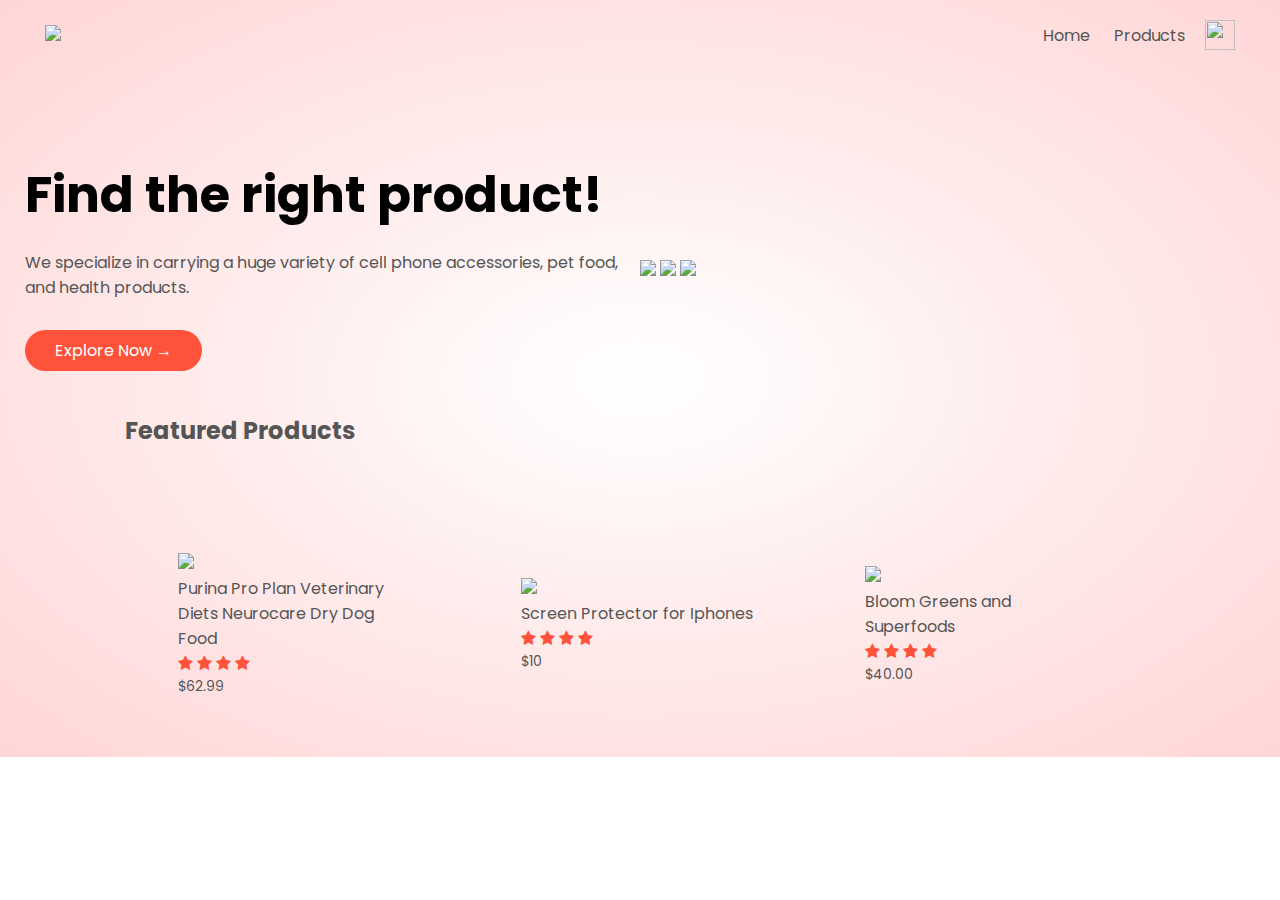
==== index.html @ d5d31c14 "Add files via upload" ====
<!DOCTYPE html>
<html lang= "en">
<head>
  <meta charset="UTF-8">
  <title>Product King</title>
  <link rel="stylesheet" href="style.css">
  <link href="https://fonts.googleapis.com/css2?family=Poppins:wght@300;400;500;600;700&display=swap" rel="stylesheet">
  <link href="https://maxcdn.bootstrapcdn.com/font-awesome/4.1.0/css/font-awesome.min.css" rel="stylesheet"></head>
<body>
  <div class="header">
  <div class="container">
     <div class="navbar">
    <div class="logo">
    <img src="C:\Users\nidam\OneDrive\Pictures\ProductKing\PK.png" width="125px">  
    </div>
    <nav>
       <ul id="MenuItems">
        <li><a href="index.html">Home</a></li>
        <li><a href="products.html">Products</a></li>
      </ul>
    </nav>
    <img src="C:\Users\nidam\OneDrive\Pictures\ProductKing\RedStore_Img\images\cart.png" width="30px" height="30px">  
  </div>
  <div class="row">
       <div class="col-2">
         <h1>Find the right product!</h1>
         <p>We specialize in carrying a huge variety of cell phone accessories, pet food, and health products.</p>
         <a href="" class="btn">Explore Now &#8594</a>
       </div>
       <div class="col-2">
        <img src="C:\Users\nidam\OneDrive\Pictures\ProductKing\RedStore_Img\images\protein.jpg" width="300px">  
        <img src="C:\Users\nidam\OneDrive\Pictures\ProductKing\RedStore_Img\images\phone.png" width="200px">
        <img src="C:\Users\nidam\OneDrive\Pictures\n.jpg" width="300px">
         
       </div>
  </div>
  </div>

<!------------featured products------------------>
    <div class="small-container">
      <h2 class="title">Featured Products</h2>
    <div class="row">
      <div class="col-4">
        <img src="C:\Users\nidam\OneDrive\Pictures\ProductKing\RedStore_Img\images\product-1.jpg">
          <h4>Purina Pro Plan Veterinary Diets Neurocare Dry Dog Food</h4>
          <div class="rating">
           <i class="fa fa-star"></i>
           <i class="fa fa-star"></i>
           <i class="fa fa-star"></i>
           <i class="fa fa-star"></i>
          </div>
          <p>$62.99</p>
      </div>
      <div class="col-4">
        <img src="C:\Users\nidam\OneDrive\Pictures\ProductKing\RedStore_Img\images\product-2.jpg">
          <h4>Screen Protector for Iphones</h4>
          <div class="rating">
           <i class="fa fa-star"></i>
           <i class="fa fa-star"></i>
           <i class="fa fa-star"></i>
           <i class="fa fa-star"></i>
          </div>
          <p>$10</p>
      </div>
           <div class="col-4">
        <img src="C:\Users\nidam\OneDrive\Pictures\ProductKing\RedStore_Img\images\product-3.jpg">
          <h4>Bloom Greens and Superfoods</h4>
          <div class="rating">
           <i class="fa fa-star"></i>
           <i class="fa fa-star"></i>
           <i class="fa fa-star"></i>
           <i class="fa fa-star"></i>
          </div>
          <p>$40.00</p>
      </div>
    </div>
  </div>
</div>

</body>
</html>
---- style.css ----
*{
  margin: 0;
  padding: 0;
  box-sizing: border-box;
}
body{
  font-family: 'Poppins', sans-serif;
}
.navbar{
  display:flex;
  align-items: center;
  padding: 20px; 
}
nav{
  flex:1; 
  text-align: right;
}
nav ul{
  display: inline-block;
  list-style-type: none;
}
nav ul li{
  display: inline-block;
  margin-right: 20px;
}
a{
  text-decoration: none;
  color: #555;
}
p{
  color: #555;
}
.container{
 max-width: 1300px;
 margin:auto;
 padding-left:  25px;
 padding-right: 25px;
}
.row{
  display:flex;
  align-items: center;
  flex-wrap:wrap;
  justify-content: space-around;
}
.col-2{
  flex-basis:50%;
  min-width: 300px;
}

.col-2 img{
  max-width:100%;
}

.col-2 h1{
  font-size:50px;
  line-height:60px;
  margin: 25px 0;
}
.btn{
  display: inline-block;
  background: #ff523b;
  color: #fff;
  padding: 8px 30px;
  margin: 30px 0;
  border-radius: 30px;
  transition: background 0.5s; 
}
.btn:hover{
  background: #563434;
}
.header{
  background: radial-gradient(#fff,#ffd6d6);
}

.header .row{
  margin-top: 70px;
}
.categories{
   margin: 70px 0;
}
.col-3{
  flex-basis: 30%;
  min-width:250px;
  margin-bottom:30px;
}
.col-3 img{
  width: 100%;
}
.small-container{
  max-width:1080px;
  margin:auto;
  padding-left:25px;
  padding-right:25px;

}
.col-4{
  flex-basis: 25%;
  padding:10px;
  min-width:200px;
  margin-bottom:50px;
  transition: transform 0.5s;
}

.col-4 img{
  width: 100%;
}

.title{
  text-align:left;
  margin : 0 auto 80px;
  position: relative;
  line-height: 60px;
  color:#555;
}
.title::after{
  content:'';
  background: #ff23b;
  width:80px;
  height:5px;
  border-radius: 5px;
  position: absolute;
  bottom: 0;
  left: 50%;
  transform: translateX(-50%);
}

h4{
  color:#555;
  font-weight:normal; 
}
.col-4 p{
  font-size:14px;
}
.rating .fa{
  color: #ff523b;
}

.col-4:hover{
  transform: translatey(-5px);
}
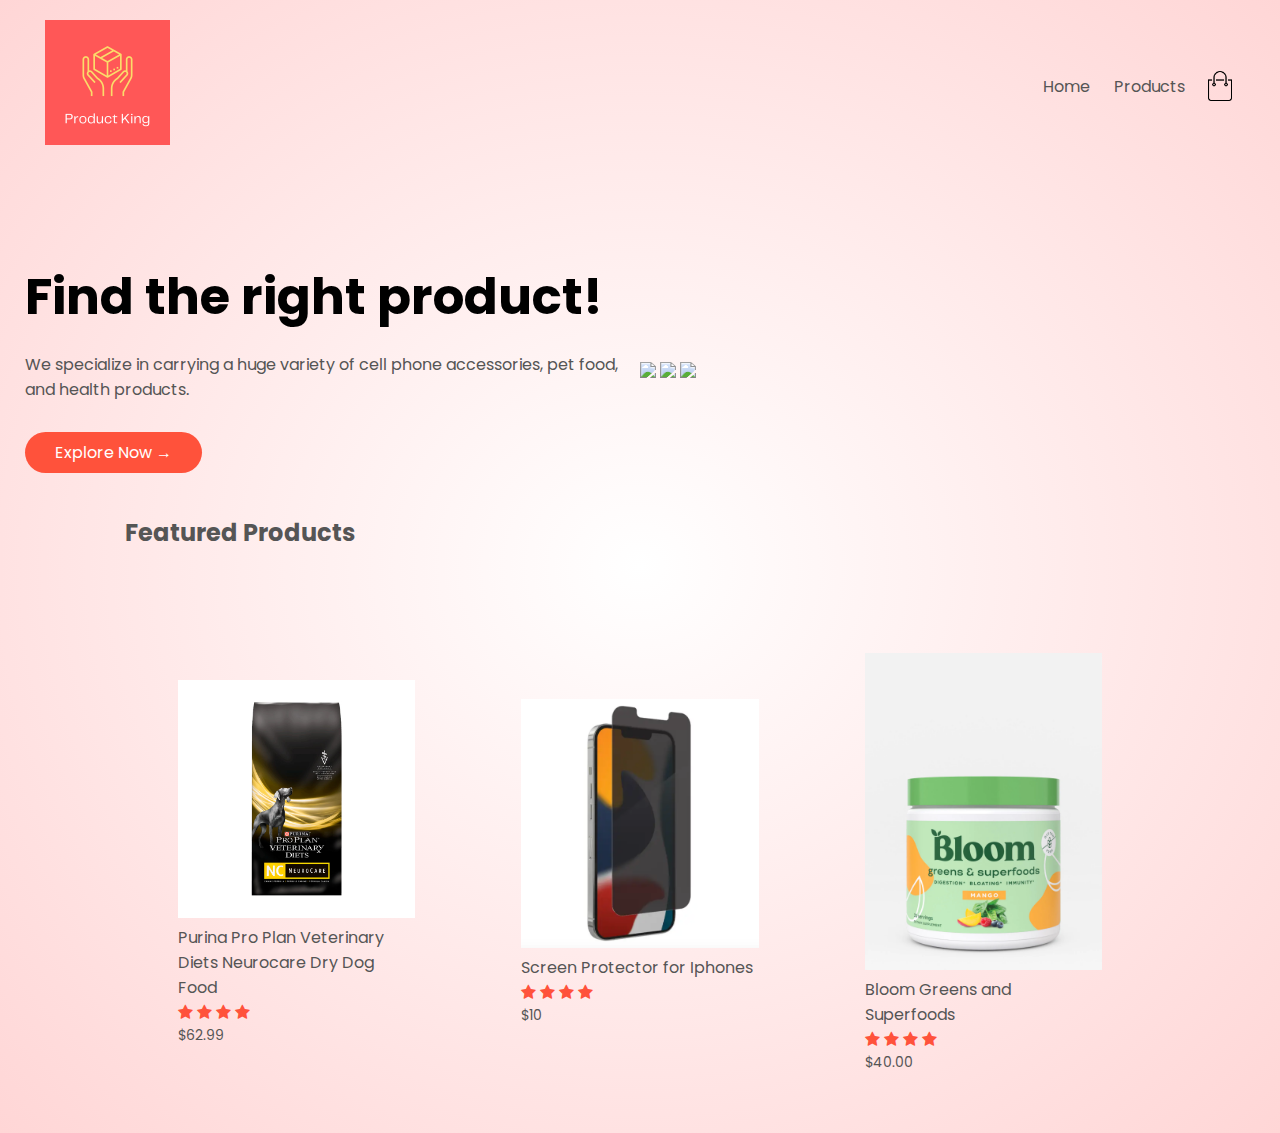
==== commit 2851f258: "Update index.html" ====
--- a/index.html
+++ b/index.html
@@ -11,7 +11,7 @@
   <div class="container">
      <div class="navbar">
     <div class="logo">
-    <img src="C:\Users\nidam\OneDrive\Pictures\ProductKing\PK.png" width="125px">  
+    <img src="PK.png" width="125px">  
     </div>
     <nav>
        <ul id="MenuItems">
@@ -19,7 +19,7 @@
         <li><a href="products.html">Products</a></li>
       </ul>
     </nav>
-    <img src="C:\Users\nidam\OneDrive\Pictures\ProductKing\RedStore_Img\images\cart.png" width="30px" height="30px">  
+    <img src="cart.png" width="30px" height="30px">  
   </div>
   <div class="row">
        <div class="col-2">
@@ -28,9 +28,9 @@
          <a href="" class="btn">Explore Now &#8594</a>
        </div>
        <div class="col-2">
-        <img src="C:\Users\nidam\OneDrive\Pictures\ProductKing\RedStore_Img\images\protein.jpg" width="300px">  
-        <img src="C:\Users\nidam\OneDrive\Pictures\ProductKing\RedStore_Img\images\phone.png" width="200px">
-        <img src="C:\Users\nidam\OneDrive\Pictures\n.jpg" width="300px">
+        <img src="protein.jpg" width="300px">  
+        <img src="phone.png" width="200px">
+        <img src="n.jpg" width="300px">
          
        </div>
   </div>
@@ -41,7 +41,7 @@
       <h2 class="title">Featured Products</h2>
     <div class="row">
       <div class="col-4">
-        <img src="C:\Users\nidam\OneDrive\Pictures\ProductKing\RedStore_Img\images\product-1.jpg">
+        <img src="product-1.jpg">
           <h4>Purina Pro Plan Veterinary Diets Neurocare Dry Dog Food</h4>
           <div class="rating">
            <i class="fa fa-star"></i>
@@ -52,7 +52,7 @@
           <p>$62.99</p>
       </div>
       <div class="col-4">
-        <img src="C:\Users\nidam\OneDrive\Pictures\ProductKing\RedStore_Img\images\product-2.jpg">
+        <img src="product-2.jpg">
           <h4>Screen Protector for Iphones</h4>
           <div class="rating">
            <i class="fa fa-star"></i>
@@ -63,7 +63,7 @@
           <p>$10</p>
       </div>
            <div class="col-4">
-        <img src="C:\Users\nidam\OneDrive\Pictures\ProductKing\RedStore_Img\images\product-3.jpg">
+        <img src="product-3.jpg">
           <h4>Bloom Greens and Superfoods</h4>
           <div class="rating">
            <i class="fa fa-star"></i>
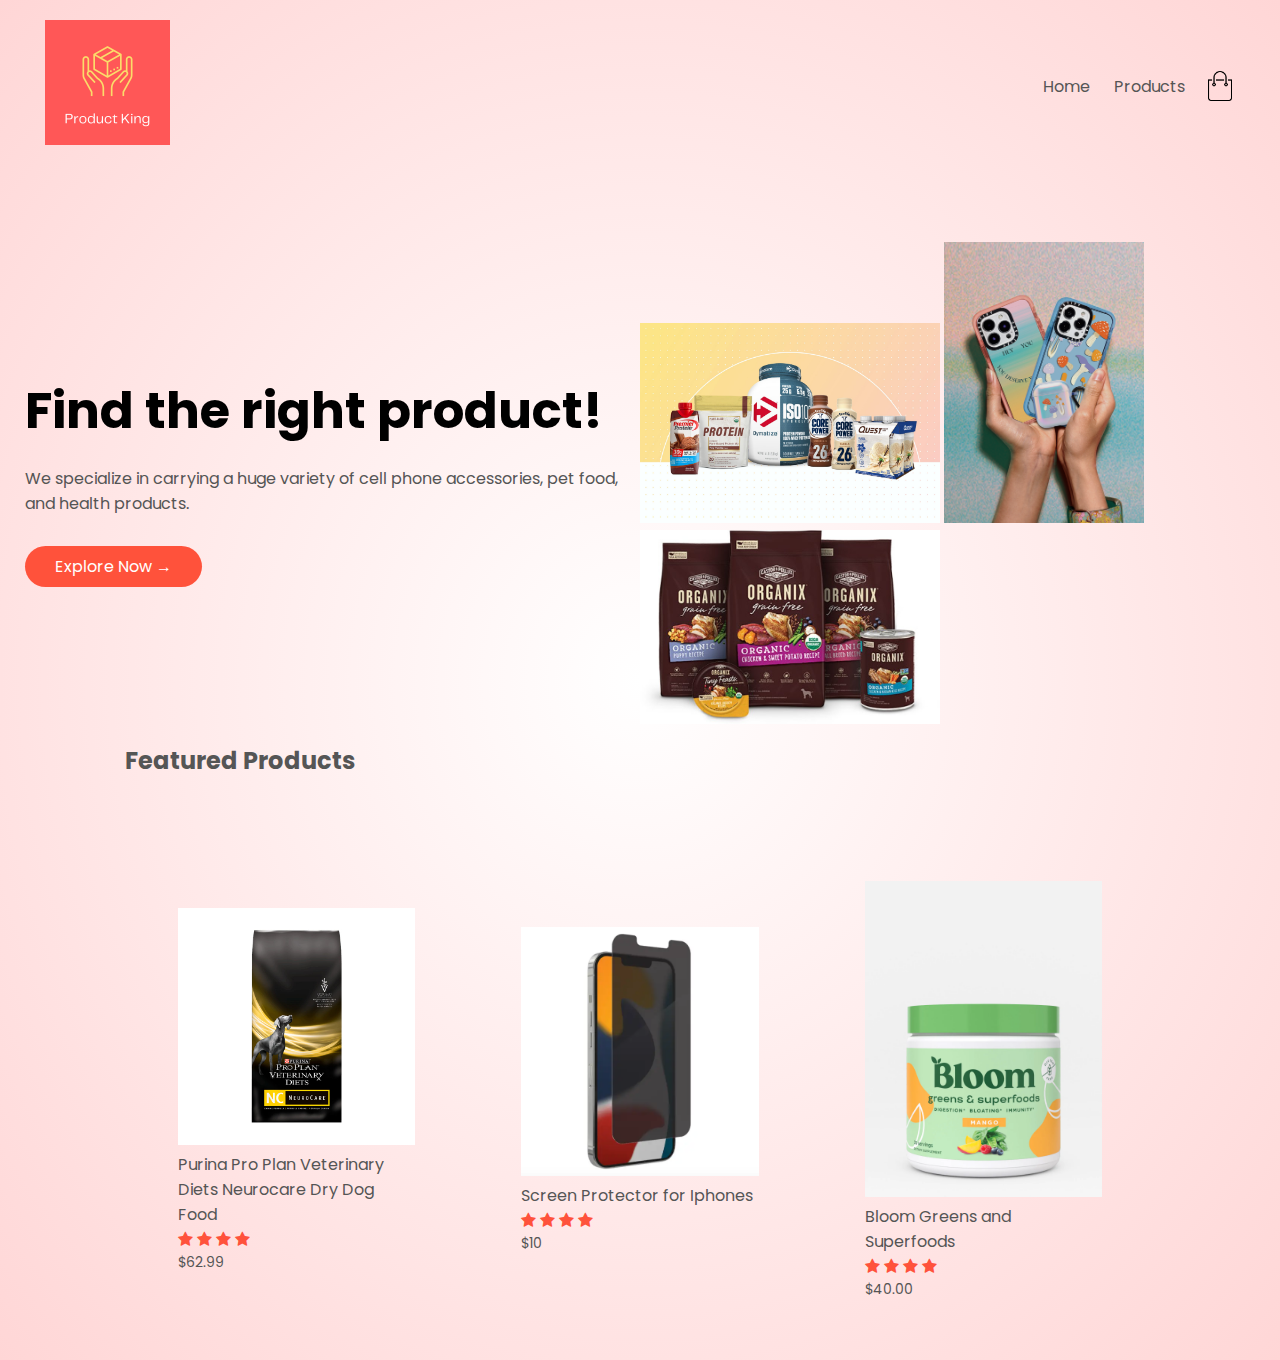
==== commit fb7fd4b8: "Update index.html" ====
--- a/index.html
+++ b/index.html
@@ -30,7 +30,7 @@
        <div class="col-2">
         <img src="protein.jpg" width="300px">  
         <img src="phone.png" width="200px">
-        <img src="n.jpg" width="300px">
+        <img src="d.jpg" width="300px">
          
        </div>
   </div>
